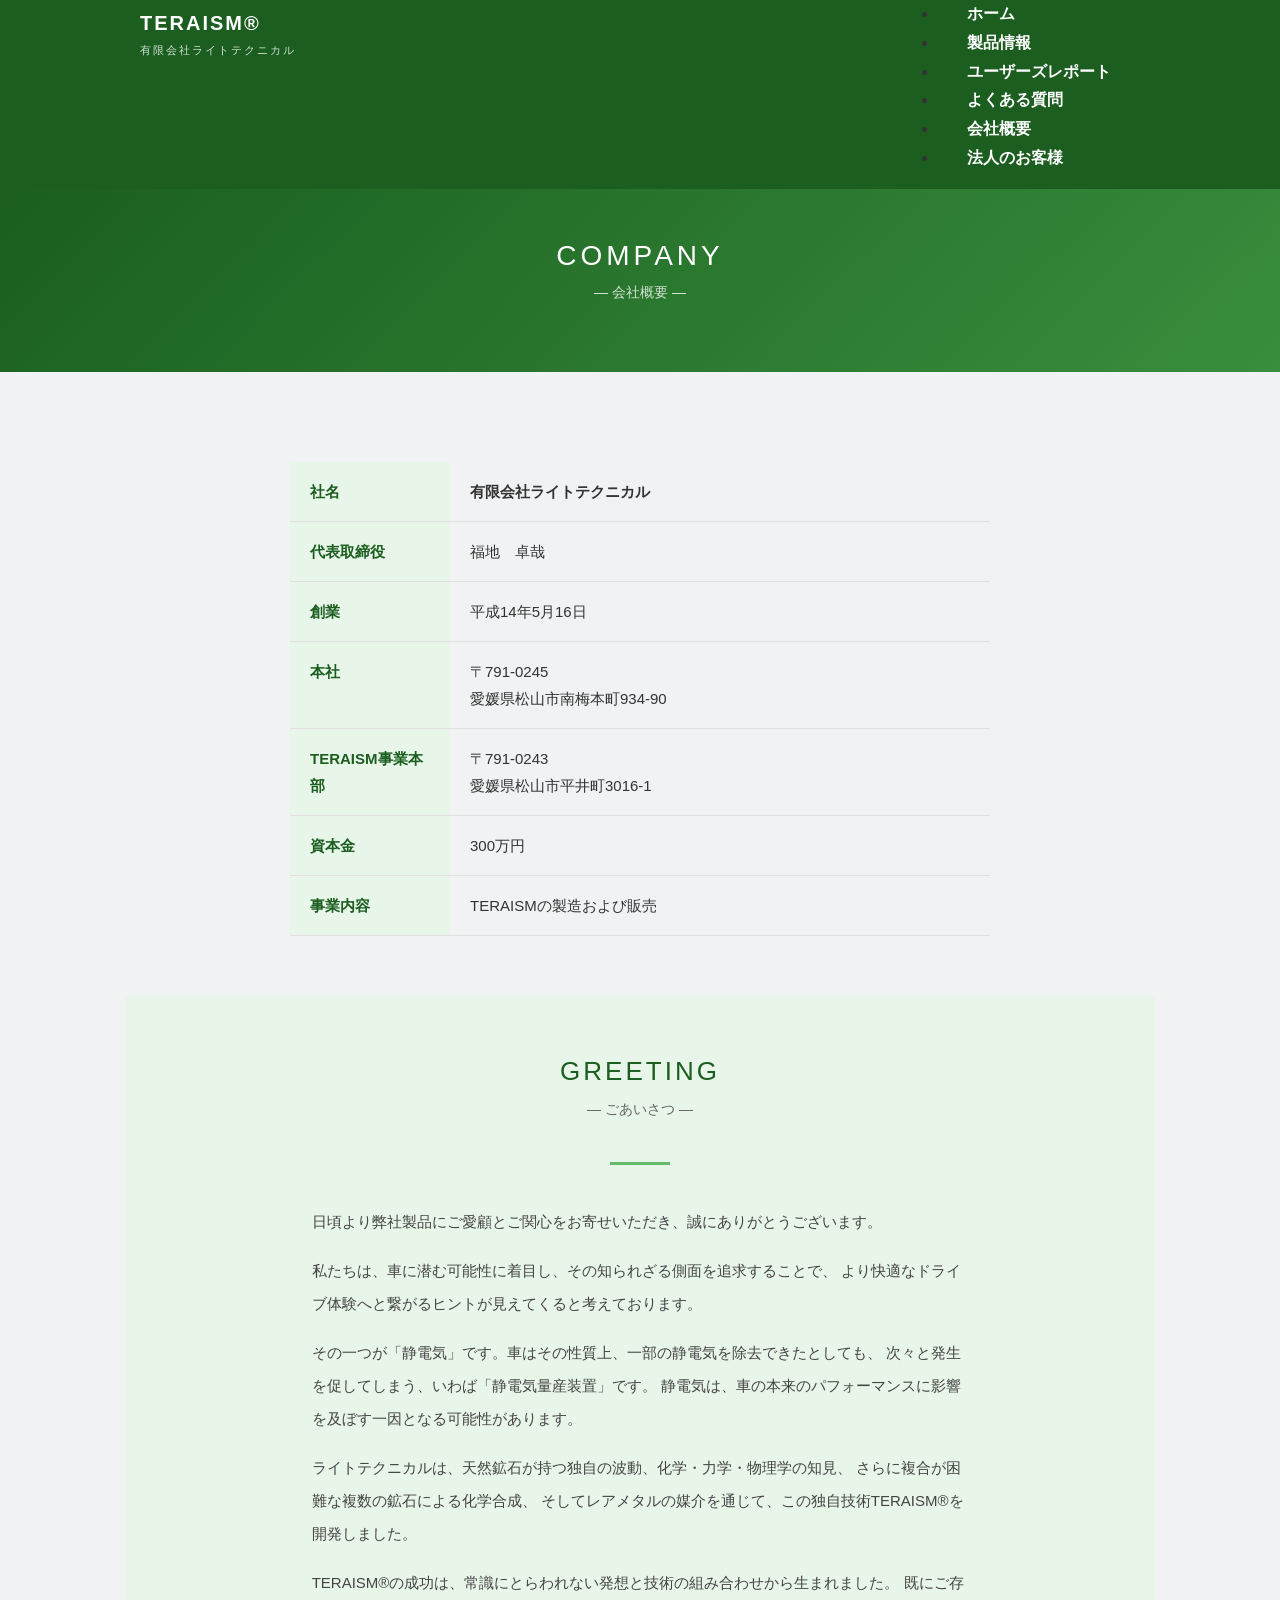
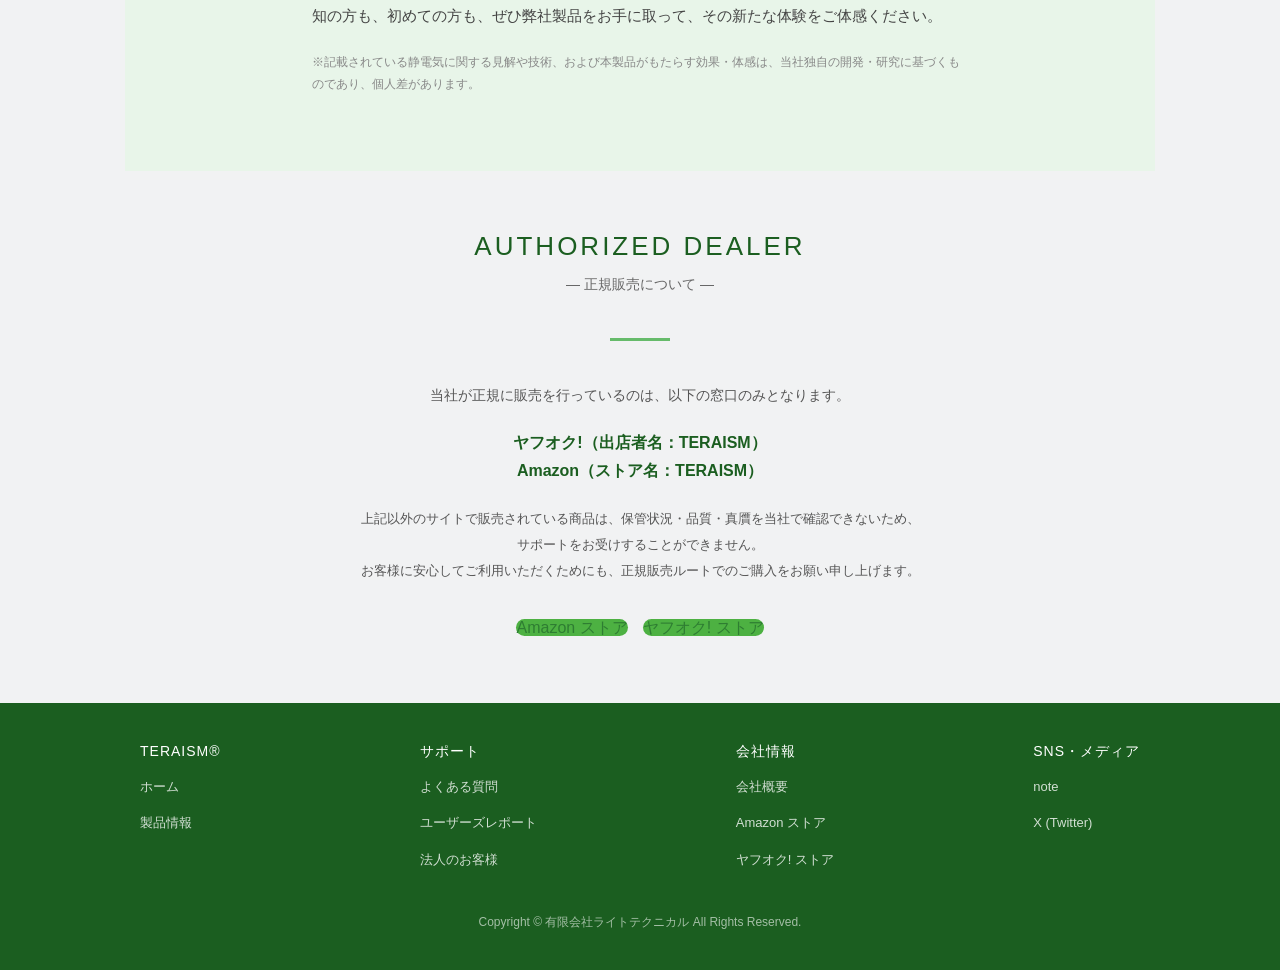
==== company.html @ f5031f0b "Add files via upload" ====
<!DOCTYPE html>
<html dir="ltr" lang="ja">
<head>
    <meta charset="utf-8">
    <meta http-equiv="X-UA-Compatible" content="IE=edge">
    <meta name="viewport" content="width=device-width, initial-scale=1">
    <title>会社概要 ‣ TERAISM® 有限会社ライトテクニカル</title>
    <meta name="description" content="有限会社ライトテクニカルの会社概要。TERAISM®の製造および販売を行っています。">

    <link rel="stylesheet" href="https://stackpath.bootstrapcdn.com/bootstrap/4.5.0/css/bootstrap.min.css">
    <link rel="stylesheet" href="https://cdnjs.cloudflare.com/ajax/libs/font-awesome/6.4.2/css/all.min.css">
    <link rel="stylesheet" href="css/custom.css">
</head>
<body class="page device-pc">

    <!-- ========== ヘッダー ========== -->
    <header class="siteHeader">
        <div class="container siteHeadContainer">
            <div class="navbar-header">
                <h1 class="navbar-brand siteHeader_logo">
                    <a href="index.html">
                        <span style="color:#fff; font-size:20px; font-weight:bold; letter-spacing:2px;">
                            TERAISM®
                            <small style="display:block; font-size:11px; font-weight:normal; opacity:0.8;">有限会社ライトテクニカル</small>
                        </span>
                    </a>
                </h1>
            </div>
            <div id="gMenu_outer" class="gMenu_outer">
                <nav>
                    <ul class="menu gMenu vk-menu-acc">
                        <li class="menu-item"><a href="index.html"><strong class="gMenu_name">ホーム</strong></a></li>
                        <li class="menu-item"><a href="products.html"><strong class="gMenu_name">製品情報</strong></a></li>
                        <li class="menu-item"><a href="user-reports.html"><strong class="gMenu_name">ユーザーズレポート</strong></a></li>
                        <li class="menu-item"><a href="faq.html"><strong class="gMenu_name">よくある質問</strong></a></li>
                        <li class="menu-item current-menu-item"><a href="company.html"><strong class="gMenu_name">会社概要</strong></a></li>
                        <li class="menu-item"><a href="contact.html"><strong class="gMenu_name">法人のお客様</strong></a></li>
                    </ul>
                </nav>
            </div>
        </div>
    </header>

    <div class="new-page-header">
        <h1>COMPANY</h1>
        <p>― 会社概要 ―</p>
    </div>

    <div class="section siteContent">
        <div class="container">
            <div class="row">
                <div class="col mainSection mainSection-col-one">
                    <article>
                        <div class="entry-body">

                            <!-- === 会社概要テーブル === -->
                            <div class="section-block">
                                <table class="company-table">
                                    <tbody>
                                        <tr>
                                            <th>社名</th>
                                            <td><strong>有限会社ライトテクニカル</strong></td>
                                        </tr>
                                        <tr>
                                            <th>代表取締役</th>
                                            <td>福地　卓哉</td>
                                        </tr>
                                        <tr>
                                            <th>創業</th>
                                            <td>平成14年5月16日</td>
                                        </tr>
                                        <tr>
                                            <th>本社</th>
                                            <td>〒791-0245<br>愛媛県松山市南梅本町934-90</td>
                                        </tr>
                                        <tr>
                                            <th>TERAISM事業本部</th>
                                            <td>〒791-0243<br>愛媛県松山市平井町3016-1</td>
                                        </tr>
                                        <tr>
                                            <th>資本金</th>
                                            <td>300万円</td>
                                        </tr>
                                        <tr>
                                            <th>事業内容</th>
                                            <td>TERAISMの製造および販売</td>
                                        </tr>
                                    </tbody>
                                </table>
                            </div>

                            <!-- === ごあいさつ === -->
                            <div class="section-block bg-light-green" style="margin-left:-15px; margin-right:-15px; padding:60px 15px;">
                                <h2 class="section-title">GREETING</h2>
                                <p class="section-subtitle">― ごあいさつ ―</p>
                                <div class="section-divider"></div>

                                <div class="row align-items-center">
                                    <div class="col-md-8 offset-md-2">
                                        <p style="font-size:15px; line-height:2.2; color:#444;">
                                            日頃より弊社製品にご愛顧とご関心をお寄せいただき、誠にありがとうございます。
                                        </p>
                                        <p style="font-size:15px; line-height:2.2; color:#444;">
                                            私たちは、車に潜む可能性に着目し、その知られざる側面を追求することで、
                                            より快適なドライブ体験へと繋がるヒントが見えてくると考えております。
                                        </p>
                                        <p style="font-size:15px; line-height:2.2; color:#444;">
                                            その一つが「静電気」です。車はその性質上、一部の静電気を除去できたとしても、
                                            次々と発生を促してしまう、いわば「静電気量産装置」です。
                                            静電気は、車の本来のパフォーマンスに影響を及ぼす一因となる可能性があります。
                                        </p>
                                        <p style="font-size:15px; line-height:2.2; color:#444;">
                                            ライトテクニカルは、天然鉱石が持つ独自の波動、化学・力学・物理学の知見、
                                            さらに複合が困難な複数の鉱石による化学合成、
                                            そしてレアメタルの媒介を通じて、この独自技術TERAISM®を開発しました。
                                        </p>
                                        <p style="font-size:15px; line-height:2.2; color:#444;">
                                            TERAISM®の成功は、常識にとらわれない発想と技術の組み合わせから生まれました。
                                            既にご存知の方も、初めての方も、ぜひ弊社製品をお手に取って、その新たな体験をご体感ください。
                                        </p>
                                        <p style="font-size:12px; color:#888; margin-top:20px;">
                                            ※記載されている静電気に関する見解や技術、および本製品がもたらす効果・体感は、当社独自の開発・研究に基づくものであり、個人差があります。
                                        </p>
                                    </div>
                                </div>
                            </div>

                            <!-- === 正規販売について === -->
                            <div class="section-block">
                                <h2 class="section-title">AUTHORIZED DEALER</h2>
                                <p class="section-subtitle">― 正規販売について ―</p>
                                <div class="section-divider"></div>

                                <div style="max-width:700px; margin:0 auto;">
                                    <p style="font-size:14px; line-height:2.0; color:#555; text-align:center;">
                                        当社が正規に販売を行っているのは、以下の窓口のみとなります。
                                    </p>
                                    <p style="font-size:16px; font-weight:bold; text-align:center; color:#1b5e20; margin:20px 0;">
                                        ヤフオク!（出店者名：TERAISM）<br>
                                        Amazon（ストア名：TERAISM）
                                    </p>
                                    <p style="font-size:13px; line-height:2.0; color:#555; text-align:center;">
                                        上記以外のサイトで販売されている商品は、保管状況・品質・真贋を当社で確認できないため、<br>
                                        サポートをお受けすることができません。<br>
                                        お客様に安心してご利用いただくためにも、正規販売ルートでのご購入をお願い申し上げます。
                                    </p>

                                    <div class="text-center" style="margin-top:30px;">
                                        <div class="wp-block-buttons is-content-justification-center" style="display:flex; justify-content:center; gap:15px; flex-wrap:wrap;">
                                            <div class="wp-block-button is-style-fill">
                                                <a class="wp-block-button__link has-background wp-element-button" href="https://www.amazon.co.jp/stores/TERAISM%E7%87%83%E8%B2%BB%E5%90%91%E4%B8%8A%E7%B3%BB%E3%82%AB%E3%83%BC%E3%83%91%E3%83%BC%E3%83%84/page/D6041CA1-DF77-4AAE-81E8-C6A9E9E9A1BC" target="_blank" rel="noreferrer noopener" style="background-color:#4db142; border-radius:100px;">Amazon ストア</a>
                                            </div>
                                            <div class="wp-block-button is-style-fill">
                                                <a class="wp-block-button__link has-background wp-element-button" href="https://auctions.yahoo.co.jp/seller/68mBTSA7m4TsArky7vfUf31WWP38V?user_type=c" target="_blank" rel="noreferrer noopener" style="background-color:#4db142; border-radius:100px;">ヤフオク! ストア</a>
                                            </div>
                                        </div>
                                    </div>
                                </div>
                            </div>

                        </div>
                    </article>
                </div>
            </div>
        </div>
    </div>

    <!-- ========== フッター ========== -->
    <footer class="section siteFooter">
        <div class="container">
            <div class="footer-nav-grid">
                <div class="footer-nav-col"><h4>TERAISM®</h4><ul><li><a href="index.html">ホーム</a></li><li><a href="products.html">製品情報</a></li></ul></div>
                <div class="footer-nav-col"><h4>サポート</h4><ul><li><a href="faq.html">よくある質問</a></li><li><a href="user-reports.html">ユーザーズレポート</a></li><li><a href="contact.html">法人のお客様</a></li></ul></div>
                <div class="footer-nav-col"><h4>会社情報</h4><ul><li><a href="company.html">会社概要</a></li><li><a href="https://www.amazon.co.jp/stores/TERAISM" target="_blank" rel="noopener">Amazon ストア</a></li><li><a href="https://auctions.yahoo.co.jp/seller/68mBTSA7m4TsArky7vfUf31WWP38V" target="_blank" rel="noopener">ヤフオク! ストア</a></li></ul></div>
                <div class="footer-nav-col"><h4>SNS・メディア</h4><ul><li><a href="https://note.com/teraism" target="_blank" rel="noopener">note</a></li><li><a href="https://x.com/TERAISM" target="_blank" rel="noopener">X (Twitter)</a></li></ul></div>
            </div>
        </div>
        <div class="container sectionBox copySection text-center">
            <p>Copyright &copy; 有限会社ライトテクニカル All Rights Reserved.</p>
        </div>
    </footer>

    <script src="https://code.jquery.com/jquery-3.7.1.min.js"></script>
    <script src="https://stackpath.bootstrapcdn.com/bootstrap/4.5.0/js/bootstrap.min.js"></script>
</body>
</html>
---- css/custom.css ----
/* =============================================
   TERAISM® Brand Site Custom CSS
   ベース: Lightning Theme (Vektor,Inc.) + Bootstrap 4
   ============================================= */

/* ----- 既存サイトから引き継ぎ (wp-custom-css 準拠) ----- */
.container, .container-lg, .container-md, .container-sm, .container-xl {
    max-width: 1030px;
    margin: 0 auto;
}

.wp-block-column.is-layout-flow.wp-block-column-is-layout-flow {
    max-width: 1000px;
    margin: auto;
}

@media (min-width: 992px) {
    .mainSection-col-two {
        width: 100%;
        float: left;
    }
}

.page-header {
    display: none;
}

.wp-block-button .wp-block-button__link.has-background:hover {
    background-color: #4DB142 !important;
}

.container.siteHeadContainer {
    display: flex;
    justify-content: space-between;
}

.gMenu > li:before {
    border-bottom: 1px solid #ff7a26;
}

.device-pc .gMenu > li > a {
    padding: 5px 1.8em;
}

@media (min-width: 1200px) {
    .gMenu {
        gap: 2%;
    }
}

.vk-mobile-nav-menu-btn {
    right: 5px;
    left: inherit;
}

/* ----- 共通リセット・ベース ----- */
body {
    font-family: "Helvetica Neue", "Arial", "Hiragino Kaku Gothic ProN", "Hiragino Sans", "Meiryo", sans-serif;
    color: #333;
    background-color: #f1f2f3;
    line-height: 1.8;
}

a {
    color: #2e7d32;
    text-decoration: none;
}

a:hover {
    text-decoration: underline;
    opacity: 0.85;
}

img {
    max-width: 100%;
    height: auto;
}

/* ===== NEW SITE CUSTOM ===== */
/* 以下はモックアップ用の追加スタイルです。
   Lightningテーマに移植する際はWordPressカスタマイザーの
   「追加CSS」にコピペしてください。 */

/* --- サイトヘッダー上書き（緑化） --- */
.siteHeader {
    background-color: #1b5e20;
    border-bottom: none;
    box-shadow: 0 2px 8px rgba(0,0,0,0.15);
}

.siteHeader .navbar-brand a,
.siteHeader .siteHeader_logo a span {
    color: #fff;
}

.siteHeader .gMenu > li > a,
.siteHeader .gMenu > li > a .gMenu_name {
    color: #fff;
}

.siteHeader .gMenu > li:before {
    border-bottom-color: #66bb6a;
}

.siteHeader .gMenu > li > a:hover {
    background-color: rgba(255,255,255,0.1);
}

/* --- ヒーローセクション --- */
.hero-section {
    background: linear-gradient(135deg, #1b5e20 0%, #388e3c 50%, #66bb6a 100%);
    color: #fff;
    text-align: center;
    padding: 80px 20px;
}

.hero-section h1 {
    font-size: 42px;
    letter-spacing: 6px;
    margin-bottom: 20px;
}

.hero-section p {
    font-size: 16px;
    opacity: 0.9;
    margin-bottom: 30px;
    line-height: 2.0;
}

/* --- ボタンスタイル（#4db142 ベース） --- */
.wp-block-button__link.btn-green,
.btn-green {
    background-color: #4db142;
    color: #fff;
    border: none;
    border-radius: 100px;
    padding: 12px 36px;
    font-weight: bold;
    font-size: 16px;
    display: inline-block;
    transition: background-color 0.3s, transform 0.2s;
}

.btn-green:hover {
    background-color: #3d8b35;
    color: #fff;
    text-decoration: none;
    transform: translateY(-2px);
}

.btn-green-outline {
    background-color: transparent;
    color: #4db142;
    border: 2px solid #4db142;
    border-radius: 100px;
    padding: 10px 32px;
    font-weight: bold;
    font-size: 14px;
    display: inline-block;
    transition: all 0.3s;
}

.btn-green-outline:hover {
    background-color: #4db142;
    color: #fff;
    text-decoration: none;
}

/* --- セクション共通 --- */
.section-block {
    padding: 60px 0;
}

.section-block.bg-light-green {
    background-color: #e8f5e9;
}

.section-block .section-title {
    text-align: center;
    font-size: 26px;
    color: #1b5e20;
    letter-spacing: 3px;
    margin-bottom: 10px;
}

.section-block .section-subtitle {
    text-align: center;
    font-size: 14px;
    color: #666;
    margin-bottom: 40px;
}

.section-divider {
    width: 60px;
    height: 3px;
    background-color: #66bb6a;
    margin: 0 auto 40px;
}

/* --- 製品カード --- */
.product-card {
    background: #fff;
    border: 1px solid #e0e0e0;
    border-radius: 8px;
    overflow: hidden;
    margin-bottom: 30px;
    transition: box-shadow 0.3s, transform 0.3s;
}

.product-card:hover {
    box-shadow: 0 6px 20px rgba(0,0,0,0.1);
    transform: translateY(-3px);
}

.product-card-img {
    width: 100%;
    height: 200px;
    background-color: #e8f5e9;
    display: flex;
    align-items: center;
    justify-content: center;
    font-size: 13px;
    color: #999;
}

.product-card-body {
    padding: 20px;
}

.product-card-body h3 {
    font-size: 16px;
    color: #1b5e20;
    margin-bottom: 8px;
}

.product-card-body .price {
    font-size: 20px;
    font-weight: bold;
    color: #2e7d32;
    margin-bottom: 10px;
}

.product-card-body .desc {
    font-size: 13px;
    color: #666;
}

.product-badge {
    display: inline-block;
    background-color: #ff6f00;
    color: #fff;
    font-size: 11px;
    padding: 3px 10px;
    border-radius: 3px;
    margin-bottom: 8px;
    font-weight: bold;
}

/* --- 動画埋め込み (wp-block-embed 互換) --- */
.video-wrapper {
    position: relative;
    padding-bottom: 56.25%;
    height: 0;
    overflow: hidden;
    margin-bottom: 10px;
}

.video-wrapper iframe {
    position: absolute;
    top: 0;
    left: 0;
    width: 100%;
    height: 100%;
    border: 0;
}

/* --- ユーザーレポート --- */
.report-stats {
    display: flex;
    justify-content: center;
    gap: 40px;
    margin-bottom: 30px;
    flex-wrap: wrap;
}

.stat-item {
    text-align: center;
}

.stat-number {
    font-size: 36px;
    font-weight: bold;
    color: #1b5e20;
    display: block;
}

.stat-label {
    font-size: 13px;
    color: #666;
}

.filter-tabs {
    display: flex;
    justify-content: center;
    gap: 8px;
    margin-bottom: 25px;
    flex-wrap: wrap;
}

.filter-tab {
    padding: 6px 18px;
    border: 1px solid #66bb6a;
    border-radius: 50px;
    font-size: 13px;
    color: #2e7d32;
    cursor: pointer;
    transition: all 0.3s;
    background: #fff;
}

.filter-tab:hover,
.filter-tab.active {
    background-color: #1b5e20;
    color: #fff;
    border-color: #1b5e20;
}

.report-card {
    background: #fff;
    border: 1px solid #e0e0e0;
    border-radius: 8px;
    padding: 25px;
    margin-bottom: 20px;
}

.report-card-header {
    display: flex;
    justify-content: space-between;
    align-items: center;
    margin-bottom: 12px;
    padding-bottom: 10px;
    border-bottom: 1px solid #eee;
}

.report-user {
    font-weight: bold;
    color: #1b5e20;
}

.report-date {
    font-size: 12px;
    color: #999;
}

.report-specs {
    display: grid;
    grid-template-columns: repeat(auto-fit, minmax(200px, 1fr));
    gap: 6px;
    margin-bottom: 12px;
    font-size: 13px;
    color: #555;
}

.report-comment {
    font-size: 14px;
    line-height: 1.9;
    color: #555;
    padding: 15px;
    background-color: #f9fbe7;
    border-radius: 6px;
    border-left: 3px solid #66bb6a;
}

.report-cta {
    text-align: center;
    background: linear-gradient(135deg, #e8f5e9, #c8e6c9);
    padding: 50px 20px;
    border-radius: 12px;
}

.report-cta h3 {
    font-size: 22px;
    color: #1b5e20;
    margin-bottom: 15px;
}

/* --- FAQ --- */
.faq-item {
    border-bottom: 1px solid #e0e0e0;
    padding: 25px 0;
}

.faq-question {
    font-size: 16px;
    font-weight: bold;
    color: #1b5e20;
    margin-bottom: 12px;
    padding-left: 30px;
    position: relative;
}

.faq-question::before {
    content: "Q";
    position: absolute;
    left: 0;
    top: 0;
    font-size: 13px;
    font-weight: bold;
    color: #fff;
    background-color: #1b5e20;
    width: 22px;
    height: 22px;
    border-radius: 50%;
    display: flex;
    align-items: center;
    justify-content: center;
}

.faq-answer {
    font-size: 14px;
    color: #555;
    line-height: 2.0;
    padding-left: 30px;
}

/* --- 法人向け --- */
.btob-card {
    text-align: center;
    padding: 35px 20px;
    background: #fff;
    border: 1px solid #e0e0e0;
    border-radius: 8px;
    margin-bottom: 30px;
    transition: box-shadow 0.3s;
}

.btob-card:hover {
    box-shadow: 0 4px 16px rgba(0,0,0,0.08);
}

.btob-icon {
    font-size: 36px;
    margin-bottom: 12px;
}

.btob-card h3 {
    font-size: 18px;
    color: #1b5e20;
    margin-bottom: 10px;
}

/* --- 会社概要テーブル --- */
.company-table {
    width: 100%;
    max-width: 700px;
    margin: 30px auto 0;
    border-collapse: collapse;
}

.company-table th,
.company-table td {
    padding: 16px 20px;
    border-bottom: 1px solid #e0e0e0;
    font-size: 15px;
    text-align: left;
    vertical-align: top;
}

.company-table th {
    width: 160px;
    color: #1b5e20;
    font-weight: bold;
    background-color: #e8f5e9;
}

/* --- 注意事項ボックス --- */
.notice-box {
    background-color: #fff3e0;
    border: 1px solid #ffe0b2;
    border-radius: 8px;
    padding: 20px 25px;
    font-size: 13px;
    line-height: 2.0;
    color: #555;
}

.notice-box strong {
    color: #e65100;
}

/* --- フッター上書き（緑化） --- */
.siteFooter {
    background-color: #1b5e20;
    border-top: none;
    color: #fff;
    padding: 40px 0 20px;
}

.siteFooter a {
    color: rgba(255,255,255,0.8);
}

.siteFooter a:hover {
    color: #fff;
    opacity: 1;
}

.footer-nav-grid {
    display: flex;
    justify-content: space-between;
    gap: 30px;
    flex-wrap: wrap;
    margin-bottom: 30px;
}

.footer-nav-col h4 {
    font-size: 14px;
    margin-bottom: 12px;
    letter-spacing: 1px;
}

.footer-nav-col ul {
    list-style: none;
    padding: 0;
    margin: 0;
}

.footer-nav-col li {
    margin-bottom: 8px;
}

.footer-nav-col li a {
    font-size: 13px;
}

.copySection p {
    color: rgba(255,255,255,0.6);
    font-size: 12px;
}

/* --- 下層ページヘッダー --- */
.new-page-header {
    background: linear-gradient(135deg, #1b5e20, #388e3c);
    color: #fff;
    text-align: center;
    padding: 50px 20px;
}

.new-page-header h1 {
    font-size: 28px;
    letter-spacing: 4px;
    margin-bottom: 8px;
}

.new-page-header p {
    font-size: 14px;
    opacity: 0.8;
}

/* --- レスポンシブ補正 --- */
@media (max-width: 768px) {
    .hero-section {
        padding: 50px 15px;
    }
    .hero-section h1 {
        font-size: 26px;
    }
    .section-block {
        padding: 40px 0;
    }
    .section-block .section-title {
        font-size: 20px;
    }
    .report-stats {
        gap: 20px;
    }
    .stat-number {
        font-size: 28px;
    }
    .footer-nav-grid {
        flex-direction: column;
    }
    .company-table th,
    .company-table td {
        display: block;
        width: 100%;
    }
}
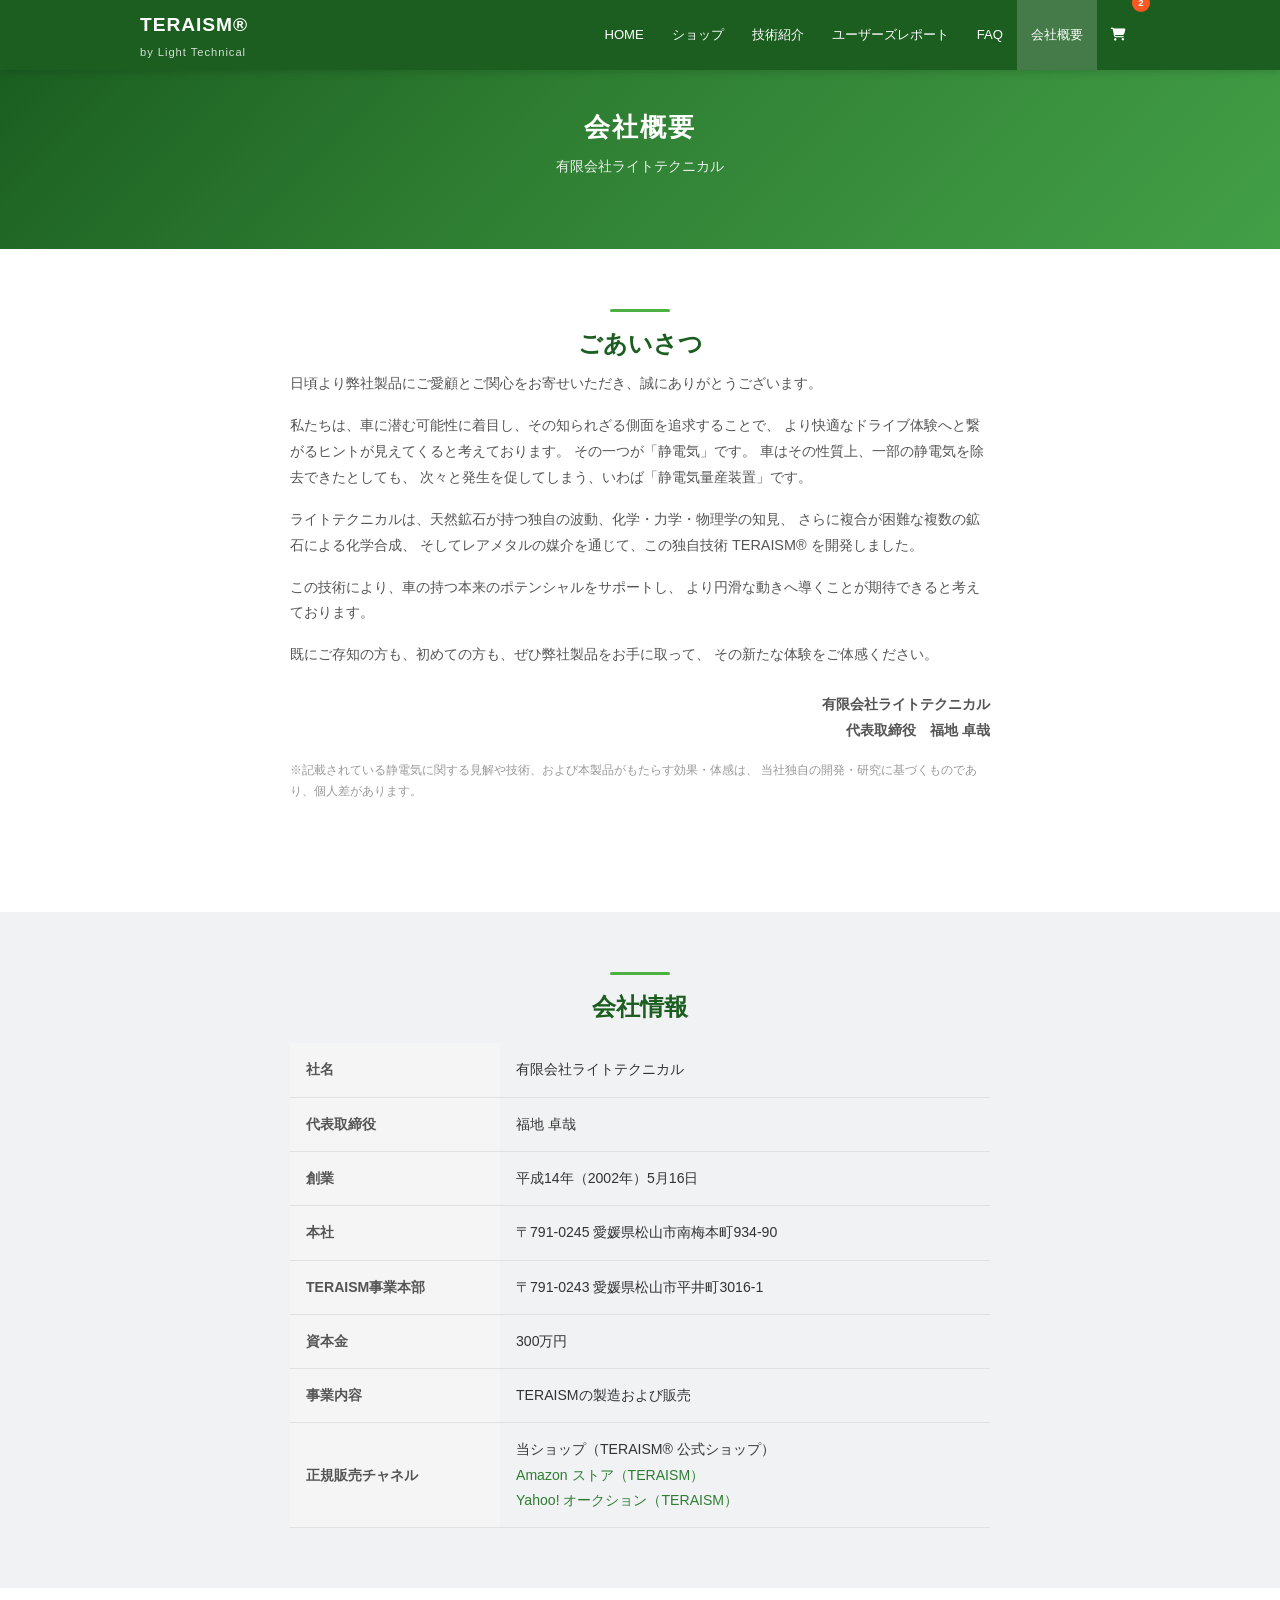
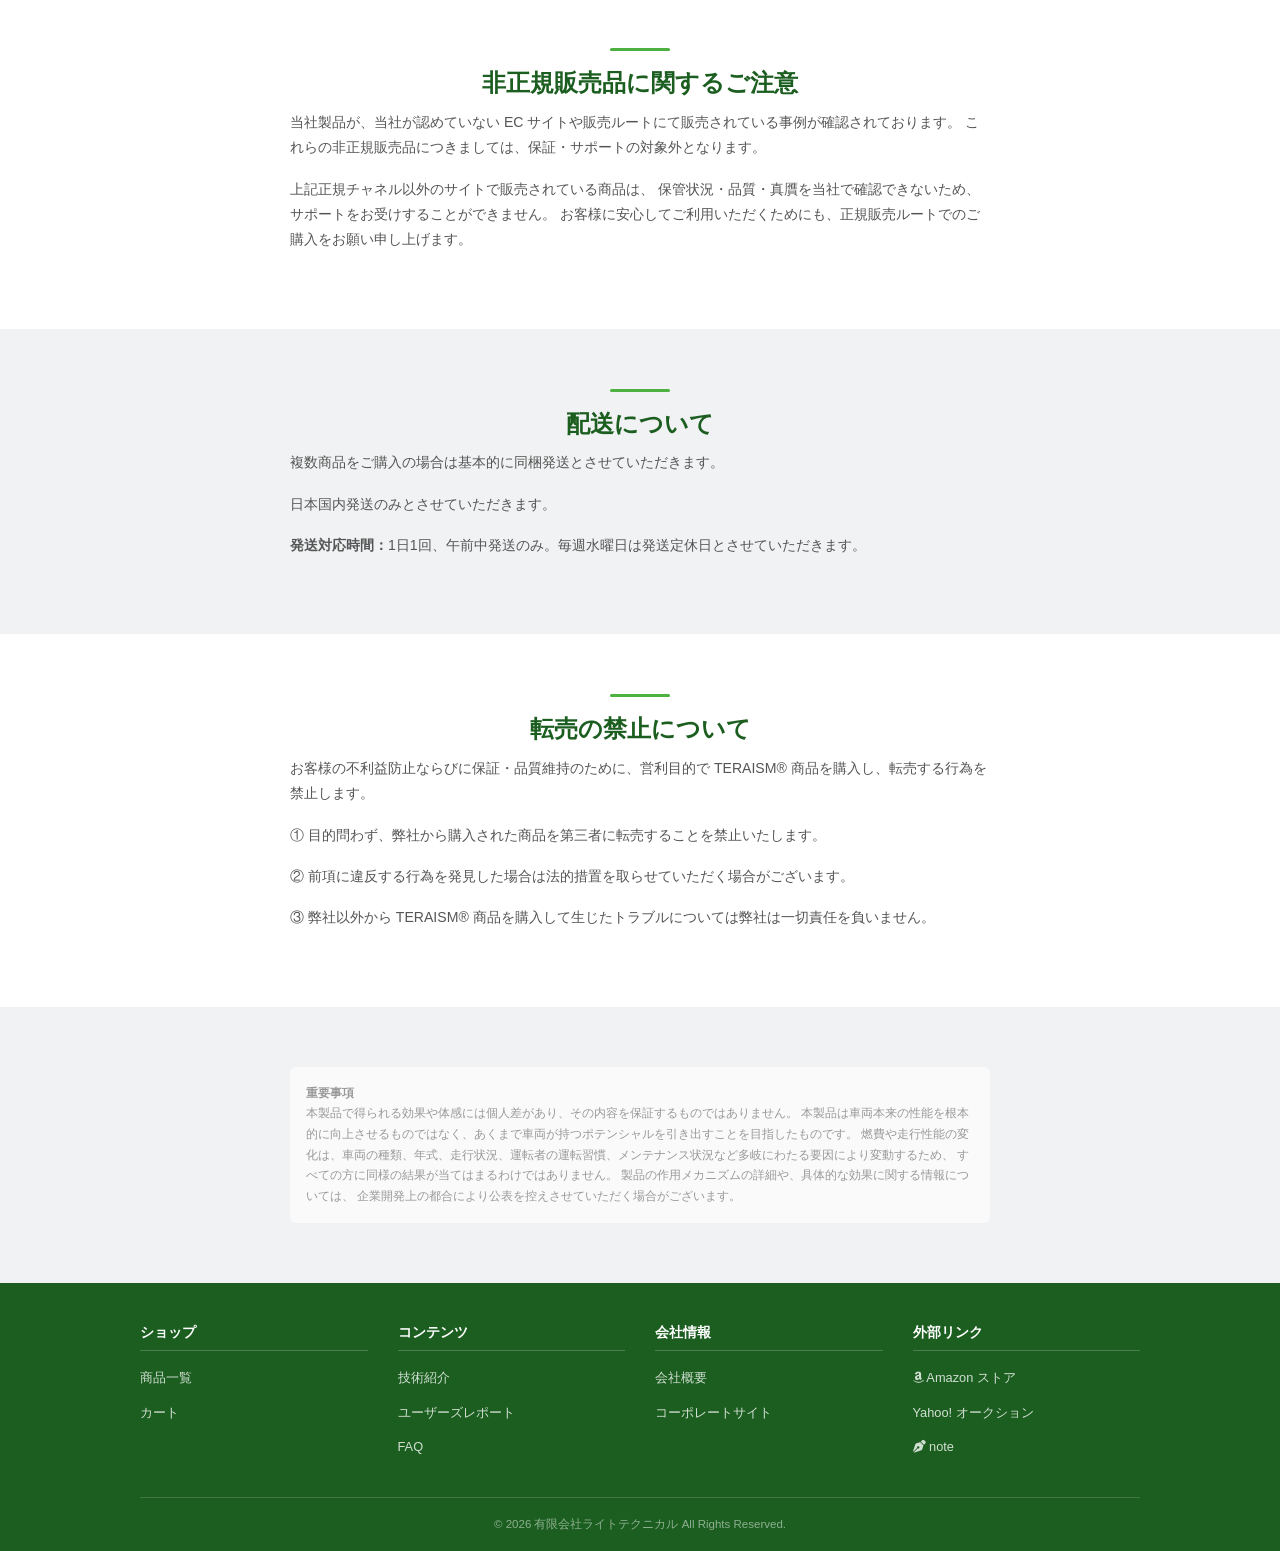
==== commit 210a6d37: "Add files via upload" ====
--- a/company.html
+++ b/company.html
@@ -1,186 +1,202 @@
 <!DOCTYPE html>
-<html dir="ltr" lang="ja">
+<html lang="ja">
 <head>
-    <meta charset="utf-8">
-    <meta http-equiv="X-UA-Compatible" content="IE=edge">
-    <meta name="viewport" content="width=device-width, initial-scale=1">
-    <title>会社概要 ‣ TERAISM® 有限会社ライトテクニカル</title>
-    <meta name="description" content="有限会社ライトテクニカルの会社概要。TERAISM®の製造および販売を行っています。">
-
-    <link rel="stylesheet" href="https://stackpath.bootstrapcdn.com/bootstrap/4.5.0/css/bootstrap.min.css">
-    <link rel="stylesheet" href="https://cdnjs.cloudflare.com/ajax/libs/font-awesome/6.4.2/css/all.min.css">
-    <link rel="stylesheet" href="css/custom.css">
+<meta charset="UTF-8">
+<meta name="viewport" content="width=device-width,initial-scale=1">
+<title>会社概要｜TERAISM® 有限会社ライトテクニカル</title>
+<link rel="stylesheet" href="https://stackpath.bootstrapcdn.com/bootstrap/4.5.0/css/bootstrap.min.css">
+<link rel="stylesheet" href="https://cdnjs.cloudflare.com/ajax/libs/font-awesome/6.4.2/css/all.min.css">
+<link rel="stylesheet" href="css/style.css">
 </head>
-<body class="page device-pc">
-
-    <!-- ========== ヘッダー ========== -->
-    <header class="siteHeader">
-        <div class="container siteHeadContainer">
-            <div class="navbar-header">
-                <h1 class="navbar-brand siteHeader_logo">
-                    <a href="index.html">
-                        <span style="color:#fff; font-size:20px; font-weight:bold; letter-spacing:2px;">
-                            TERAISM®
-                            <small style="display:block; font-size:11px; font-weight:normal; opacity:0.8;">有限会社ライトテクニカル</small>
-                        </span>
-                    </a>
-                </h1>
-            </div>
-            <div id="gMenu_outer" class="gMenu_outer">
-                <nav>
-                    <ul class="menu gMenu vk-menu-acc">
-                        <li class="menu-item"><a href="index.html"><strong class="gMenu_name">ホーム</strong></a></li>
-                        <li class="menu-item"><a href="products.html"><strong class="gMenu_name">製品情報</strong></a></li>
-                        <li class="menu-item"><a href="user-reports.html"><strong class="gMenu_name">ユーザーズレポート</strong></a></li>
-                        <li class="menu-item"><a href="faq.html"><strong class="gMenu_name">よくある質問</strong></a></li>
-                        <li class="menu-item current-menu-item"><a href="company.html"><strong class="gMenu_name">会社概要</strong></a></li>
-                        <li class="menu-item"><a href="contact.html"><strong class="gMenu_name">法人のお客様</strong></a></li>
-                    </ul>
-                </nav>
-            </div>
-        </div>
-    </header>
-
-    <div class="new-page-header">
-        <h1>COMPANY</h1>
-        <p>― 会社概要 ―</p>
-    </div>
-
-    <div class="section siteContent">
-        <div class="container">
-            <div class="row">
-                <div class="col mainSection mainSection-col-one">
-                    <article>
-                        <div class="entry-body">
-
-                            <!-- === 会社概要テーブル === -->
-                            <div class="section-block">
-                                <table class="company-table">
-                                    <tbody>
-                                        <tr>
-                                            <th>社名</th>
-                                            <td><strong>有限会社ライトテクニカル</strong></td>
-                                        </tr>
-                                        <tr>
-                                            <th>代表取締役</th>
-                                            <td>福地　卓哉</td>
-                                        </tr>
-                                        <tr>
-                                            <th>創業</th>
-                                            <td>平成14年5月16日</td>
-                                        </tr>
-                                        <tr>
-                                            <th>本社</th>
-                                            <td>〒791-0245<br>愛媛県松山市南梅本町934-90</td>
-                                        </tr>
-                                        <tr>
-                                            <th>TERAISM事業本部</th>
-                                            <td>〒791-0243<br>愛媛県松山市平井町3016-1</td>
-                                        </tr>
-                                        <tr>
-                                            <th>資本金</th>
-                                            <td>300万円</td>
-                                        </tr>
-                                        <tr>
-                                            <th>事業内容</th>
-                                            <td>TERAISMの製造および販売</td>
-                                        </tr>
-                                    </tbody>
-                                </table>
-                            </div>
-
-                            <!-- === ごあいさつ === -->
-                            <div class="section-block bg-light-green" style="margin-left:-15px; margin-right:-15px; padding:60px 15px;">
-                                <h2 class="section-title">GREETING</h2>
-                                <p class="section-subtitle">― ごあいさつ ―</p>
-                                <div class="section-divider"></div>
-
-                                <div class="row align-items-center">
-                                    <div class="col-md-8 offset-md-2">
-                                        <p style="font-size:15px; line-height:2.2; color:#444;">
-                                            日頃より弊社製品にご愛顧とご関心をお寄せいただき、誠にありがとうございます。
-                                        </p>
-                                        <p style="font-size:15px; line-height:2.2; color:#444;">
-                                            私たちは、車に潜む可能性に着目し、その知られざる側面を追求することで、
-                                            より快適なドライブ体験へと繋がるヒントが見えてくると考えております。
-                                        </p>
-                                        <p style="font-size:15px; line-height:2.2; color:#444;">
-                                            その一つが「静電気」です。車はその性質上、一部の静電気を除去できたとしても、
-                                            次々と発生を促してしまう、いわば「静電気量産装置」です。
-                                            静電気は、車の本来のパフォーマンスに影響を及ぼす一因となる可能性があります。
-                                        </p>
-                                        <p style="font-size:15px; line-height:2.2; color:#444;">
-                                            ライトテクニカルは、天然鉱石が持つ独自の波動、化学・力学・物理学の知見、
-                                            さらに複合が困難な複数の鉱石による化学合成、
-                                            そしてレアメタルの媒介を通じて、この独自技術TERAISM®を開発しました。
-                                        </p>
-                                        <p style="font-size:15px; line-height:2.2; color:#444;">
-                                            TERAISM®の成功は、常識にとらわれない発想と技術の組み合わせから生まれました。
-                                            既にご存知の方も、初めての方も、ぜひ弊社製品をお手に取って、その新たな体験をご体感ください。
-                                        </p>
-                                        <p style="font-size:12px; color:#888; margin-top:20px;">
-                                            ※記載されている静電気に関する見解や技術、および本製品がもたらす効果・体感は、当社独自の開発・研究に基づくものであり、個人差があります。
-                                        </p>
-                                    </div>
-                                </div>
-                            </div>
-
-                            <!-- === 正規販売について === -->
-                            <div class="section-block">
-                                <h2 class="section-title">AUTHORIZED DEALER</h2>
-                                <p class="section-subtitle">― 正規販売について ―</p>
-                                <div class="section-divider"></div>
-
-                                <div style="max-width:700px; margin:0 auto;">
-                                    <p style="font-size:14px; line-height:2.0; color:#555; text-align:center;">
-                                        当社が正規に販売を行っているのは、以下の窓口のみとなります。
-                                    </p>
-                                    <p style="font-size:16px; font-weight:bold; text-align:center; color:#1b5e20; margin:20px 0;">
-                                        ヤフオク!（出店者名：TERAISM）<br>
-                                        Amazon（ストア名：TERAISM）
-                                    </p>
-                                    <p style="font-size:13px; line-height:2.0; color:#555; text-align:center;">
-                                        上記以外のサイトで販売されている商品は、保管状況・品質・真贋を当社で確認できないため、<br>
-                                        サポートをお受けすることができません。<br>
-                                        お客様に安心してご利用いただくためにも、正規販売ルートでのご購入をお願い申し上げます。
-                                    </p>
-
-                                    <div class="text-center" style="margin-top:30px;">
-                                        <div class="wp-block-buttons is-content-justification-center" style="display:flex; justify-content:center; gap:15px; flex-wrap:wrap;">
-                                            <div class="wp-block-button is-style-fill">
-                                                <a class="wp-block-button__link has-background wp-element-button" href="https://www.amazon.co.jp/stores/TERAISM%E7%87%83%E8%B2%BB%E5%90%91%E4%B8%8A%E7%B3%BB%E3%82%AB%E3%83%BC%E3%83%91%E3%83%BC%E3%83%84/page/D6041CA1-DF77-4AAE-81E8-C6A9E9E9A1BC" target="_blank" rel="noreferrer noopener" style="background-color:#4db142; border-radius:100px;">Amazon ストア</a>
-                                            </div>
-                                            <div class="wp-block-button is-style-fill">
-                                                <a class="wp-block-button__link has-background wp-element-button" href="https://auctions.yahoo.co.jp/seller/68mBTSA7m4TsArky7vfUf31WWP38V?user_type=c" target="_blank" rel="noreferrer noopener" style="background-color:#4db142; border-radius:100px;">ヤフオク! ストア</a>
-                                            </div>
-                                        </div>
-                                    </div>
-                                </div>
-                            </div>
-
-                        </div>
-                    </article>
-                </div>
-            </div>
-        </div>
-    </div>
-
-    <!-- ========== フッター ========== -->
-    <footer class="section siteFooter">
-        <div class="container">
-            <div class="footer-nav-grid">
-                <div class="footer-nav-col"><h4>TERAISM®</h4><ul><li><a href="index.html">ホーム</a></li><li><a href="products.html">製品情報</a></li></ul></div>
-                <div class="footer-nav-col"><h4>サポート</h4><ul><li><a href="faq.html">よくある質問</a></li><li><a href="user-reports.html">ユーザーズレポート</a></li><li><a href="contact.html">法人のお客様</a></li></ul></div>
-                <div class="footer-nav-col"><h4>会社情報</h4><ul><li><a href="company.html">会社概要</a></li><li><a href="https://www.amazon.co.jp/stores/TERAISM" target="_blank" rel="noopener">Amazon ストア</a></li><li><a href="https://auctions.yahoo.co.jp/seller/68mBTSA7m4TsArky7vfUf31WWP38V" target="_blank" rel="noopener">ヤフオク! ストア</a></li></ul></div>
-                <div class="footer-nav-col"><h4>SNS・メディア</h4><ul><li><a href="https://note.com/teraism" target="_blank" rel="noopener">note</a></li><li><a href="https://x.com/TERAISM" target="_blank" rel="noopener">X (Twitter)</a></li></ul></div>
-            </div>
-        </div>
-        <div class="container sectionBox copySection text-center">
-            <p>Copyright &copy; 有限会社ライトテクニカル All Rights Reserved.</p>
-        </div>
-    </footer>
-
-    <script src="https://code.jquery.com/jquery-3.7.1.min.js"></script>
-    <script src="https://stackpath.bootstrapcdn.com/bootstrap/4.5.0/js/bootstrap.min.js"></script>
+<body>
+
+<header class="siteHeader">
+  <div class="container">
+    <a href="index.html" class="siteLogo">TERAISM®<span>by Light Technical</span></a>
+    <button class="menuToggle" onclick="document.querySelector('.gMenu').classList.toggle('is-open')"><i class="fas fa-bars"></i></button>
+    <ul class="gMenu">
+      <li><a href="index.html">HOME</a></li>
+      <li><a href="shop.html">ショップ</a></li>
+      <li><a href="technology.html">技術紹介</a></li>
+      <li><a href="reports.html">ユーザーズレポート</a></li>
+      <li><a href="faq.html">FAQ</a></li>
+      <li><a href="company.html" class="is-active">会社概要</a></li>
+      <li><a href="cart.html" class="cartIcon"><i class="fas fa-shopping-cart"></i><span class="badge">2</span></a></li>
+    </ul>
+  </div>
+</header>
+
+<section class="hero" style="padding:40px 15px;">
+  <div class="container">
+    <h1 style="font-size:1.6rem;">会社概要</h1>
+    <p style="font-size:.9rem;">有限会社ライトテクニカル</p>
+  </div>
+</section>
+
+<!-- ごあいさつ -->
+<section class="section section-alt">
+  <div class="container">
+    <div class="section-divider"></div>
+    <h2 class="section-title">ごあいさつ</h2>
+    <div style="max-width:700px;margin:0 auto 50px;font-size:.9rem;color:#555;">
+      <p>日頃より弊社製品にご愛顧とご関心をお寄せいただき、誠にありがとうございます。</p>
+      <p>
+        私たちは、車に潜む可能性に着目し、その知られざる側面を追求することで、
+        より快適なドライブ体験へと繋がるヒントが見えてくると考えております。
+        その一つが「静電気」です。
+        車はその性質上、一部の静電気を除去できたとしても、
+        次々と発生を促してしまう、いわば「静電気量産装置」です。
+      </p>
+      <p>
+        ライトテクニカルは、天然鉱石が持つ独自の波動、化学・力学・物理学の知見、
+        さらに複合が困難な複数の鉱石による化学合成、
+        そしてレアメタルの媒介を通じて、この独自技術 TERAISM® を開発しました。
+      </p>
+      <p>
+        この技術により、車の持つ本来のポテンシャルをサポートし、
+        より円滑な動きへ導くことが期待できると考えております。
+      </p>
+      <p>
+        既にご存知の方も、初めての方も、ぜひ弊社製品をお手に取って、
+        その新たな体験をご体感ください。
+      </p>
+      <p style="text-align:right;margin-top:24px;">
+        <strong>有限会社ライトテクニカル<br>代表取締役　福地 卓哉</strong>
+      </p>
+      <p style="font-size:.72rem;color:#999;margin-top:12px;">
+        ※記載されている静電気に関する見解や技術、および本製品がもたらす効果・体感は、
+        当社独自の開発・研究に基づくものであり、個人差があります。
+      </p>
+    </div>
+  </div>
+</section>
+
+<!-- 会社情報テーブル -->
+<section class="section">
+  <div class="container">
+    <div class="section-divider"></div>
+    <h2 class="section-title">会社情報</h2>
+    <table class="company-table" style="max-width:700px;margin:20px auto 0;">
+      <tr><th>社名</th><td>有限会社ライトテクニカル</td></tr>
+      <tr><th>代表取締役</th><td>福地 卓哉</td></tr>
+      <tr><th>創業</th><td>平成14年（2002年）5月16日</td></tr>
+      <tr><th>本社</th><td>〒791-0245 愛媛県松山市南梅本町934-90</td></tr>
+      <tr><th>TERAISM事業本部</th><td>〒791-0243 愛媛県松山市平井町3016-1</td></tr>
+      <tr><th>資本金</th><td>300万円</td></tr>
+      <tr><th>事業内容</th><td>TERAISMの製造および販売</td></tr>
+      <tr>
+        <th>正規販売チャネル</th>
+        <td>
+          当ショップ（TERAISM® 公式ショップ）<br>
+          <a href="https://www.amazon.co.jp/stores/TERAISM%E7%87%83%E8%B2%BB%E5%90%91%E4%B8%8A%E7%B3%BB%E3%82%AB%E3%83%BC%E3%83%91%E3%83%BC%E3%83%84/page/D6041CA1-DF77-4AAE-81E8-C6A9E9E9A1BC" target="_blank">Amazon ストア（TERAISM）</a><br>
+          <a href="https://auctions.yahoo.co.jp/seller/68mBTSA7m4TsArky7vfUf31WWP38V" target="_blank">Yahoo! オークション（TERAISM）</a>
+        </td>
+      </tr>
+    </table>
+  </div>
+</section>
+
+<!-- 非正規品に関するご注意 -->
+<section class="section section-alt">
+  <div class="container">
+    <div class="section-divider"></div>
+    <h2 class="section-title">非正規販売品に関するご注意</h2>
+    <div style="max-width:700px;margin:0 auto;font-size:.88rem;color:#555;">
+      <p>
+        当社製品が、当社が認めていない EC サイトや販売ルートにて販売されている事例が確認されております。
+        これらの非正規販売品につきましては、保証・サポートの対象外となります。
+      </p>
+      <p>
+        上記正規チャネル以外のサイトで販売されている商品は、
+        保管状況・品質・真贋を当社で確認できないため、サポートをお受けすることができません。
+        お客様に安心してご利用いただくためにも、正規販売ルートでのご購入をお願い申し上げます。
+      </p>
+    </div>
+  </div>
+</section>
+
+<!-- 配送ポリシー -->
+<section class="section">
+  <div class="container">
+    <div class="section-divider"></div>
+    <h2 class="section-title">配送について</h2>
+    <div style="max-width:700px;margin:0 auto;font-size:.88rem;color:#555;">
+      <p>複数商品をご購入の場合は基本的に同梱発送とさせていただきます。</p>
+      <p>日本国内発送のみとさせていただきます。</p>
+      <p><strong>発送対応時間：</strong>1日1回、午前中発送のみ。毎週水曜日は発送定休日とさせていただきます。</p>
+    </div>
+  </div>
+</section>
+
+<!-- 転売禁止 -->
+<section class="section section-alt">
+  <div class="container">
+    <div class="section-divider"></div>
+    <h2 class="section-title">転売の禁止について</h2>
+    <div style="max-width:700px;margin:0 auto;font-size:.88rem;color:#555;">
+      <p>お客様の不利益防止ならびに保証・品質維持のために、営利目的で TERAISM® 商品を購入し、転売する行為を禁止します。</p>
+      <p>① 目的問わず、弊社から購入された商品を第三者に転売することを禁止いたします。</p>
+      <p>② 前項に違反する行為を発見した場合は法的措置を取らせていただく場合がございます。</p>
+      <p>③ 弊社以外から TERAISM® 商品を購入して生じたトラブルについては弊社は一切責任を負いません。</p>
+    </div>
+  </div>
+</section>
+
+<!-- 重要事項 -->
+<section class="section">
+  <div class="container">
+    <p class="disclaimer" style="max-width:700px;margin:0 auto;">
+      <strong>重要事項</strong><br>
+      本製品で得られる効果や体感には個人差があり、その内容を保証するものではありません。
+      本製品は車両本来の性能を根本的に向上させるものではなく、あくまで車両が持つポテンシャルを引き出すことを目指したものです。
+      燃費や走行性能の変化は、車両の種類、年式、走行状況、運転者の運転習慣、メンテナンス状況など多岐にわたる要因により変動するため、
+      すべての方に同様の結果が当てはまるわけではありません。
+      製品の作用メカニズムの詳細や、具体的な効果に関する情報については、
+      企業開発上の都合により公表を控えさせていただく場合がございます。
+    </p>
+  </div>
+</section>
+
+<!-- フッター（フル版） -->
+<footer class="siteFooter">
+  <div class="container">
+    <div class="footer-grid">
+      <div>
+        <h4>ショップ</h4>
+        <ul>
+          <li><a href="shop.html">商品一覧</a></li>
+          <li><a href="cart.html">カート</a></li>
+        </ul>
+      </div>
+      <div>
+        <h4>コンテンツ</h4>
+        <ul>
+          <li><a href="technology.html">技術紹介</a></li>
+          <li><a href="reports.html">ユーザーズレポート</a></li>
+          <li><a href="faq.html">FAQ</a></li>
+        </ul>
+      </div>
+      <div>
+        <h4>会社情報</h4>
+        <ul>
+          <li><a href="company.html">会社概要</a></li>
+          <li><a href="https://www.light-technical.com/" target="_blank">コーポレートサイト</a></li>
+        </ul>
+      </div>
+      <div>
+        <h4>外部リンク</h4>
+        <ul>
+          <li><a href="https://www.amazon.co.jp/stores/TERAISM%E7%87%83%E8%B2%BB%E5%90%91%E4%B8%8A%E7%B3%BB%E3%82%AB%E3%83%BC%E3%83%91%E3%83%BC%E3%83%84/page/D6041CA1-DF77-4AAE-81E8-C6A9E9E9A1BC" target="_blank"><i class="fab fa-amazon"></i> Amazon ストア</a></li>
+          <li><a href="https://auctions.yahoo.co.jp/seller/68mBTSA7m4TsArky7vfUf31WWP38V" target="_blank">Yahoo! オークション</a></li>
+          <li><a href="https://note.com/teraism" target="_blank"><i class="fas fa-pen-nib"></i> note</a></li>
+        </ul>
+      </div>
+    </div>
+    <div class="footer-bottom">
+      &copy; 2026 有限会社ライトテクニカル All Rights Reserved.
+    </div>
+  </div>
+</footer>
+
 </body>
 </html>
--- a/css/style.css
+++ b/css/style.css
@@ -0,0 +1,370 @@
+/* ================================================
+   TERAISM® Shop – Shopify Basic モックアップ用CSS
+   既存サイト（Lightning + Bootstrap4）のスタイルを踏襲
+   ================================================ */
+
+/* ----- 既存サイトから引き継ぎ（wp-custom-css 相当） ----- */
+.container{max-width:1030px;margin:0 auto;padding:0 15px;}
+.page-header{display:none;}
+.wp-block-button .wp-block-button__link.has-background:hover{background-color:#4DB142!important;}
+
+/* ----- リセット・ベース ----- */
+*,*::before,*::after{box-sizing:border-box;}
+body{
+  font-family:"Helvetica Neue",Arial,"Hiragino Kaku Gothic ProN","Hiragino Sans",Meiryo,sans-serif;
+  color:#333;background:#f1f2f3;line-height:1.8;margin:0;padding:0;
+  -webkit-font-smoothing:antialiased;
+}
+a{color:#2e7d32;text-decoration:none;}
+a:hover{color:#1b5e20;text-decoration:underline;}
+img{max-width:100%;height:auto;}
+h1,h2,h3,h4,h5,h6{font-weight:bold;line-height:1.4;}
+
+/* ----- ヘッダー（Lightning .siteHeader 踏襲） ----- */
+.siteHeader{
+  background:#1b5e20;color:#fff;
+  box-shadow:0 2px 8px rgba(0,0,0,.15);
+  position:sticky;top:0;z-index:1000;
+}
+.siteHeader .container{
+  display:flex;align-items:center;justify-content:space-between;
+  height:70px;
+}
+.siteLogo{font-size:1.2rem;font-weight:bold;color:#fff;letter-spacing:.05em;}
+.siteLogo:hover{color:#fff;text-decoration:none;}
+.siteLogo span{font-size:.7rem;display:block;opacity:.8;font-weight:normal;}
+
+/* -- グローバルメニュー（.gMenu 踏襲） -- */
+.gMenu{list-style:none;display:flex;gap:0;margin:0;padding:0;}
+.gMenu li a{
+  display:block;padding:0 14px;line-height:70px;
+  color:#fff;font-size:.82rem;white-space:nowrap;
+  transition:background .2s;
+}
+.gMenu li a:hover{background:rgba(255,255,255,.12);text-decoration:none;}
+.gMenu li a.is-active{background:rgba(255,255,255,.18);}
+.menuToggle{display:none;background:none;border:none;color:#fff;font-size:1.5rem;cursor:pointer;}
+
+/* -- カートアイコン -- */
+.cartIcon{position:relative;font-size:1.1rem;}
+.cartIcon .badge{
+  position:absolute;top:-6px;right:-10px;
+  background:#ff5722;color:#fff;border-radius:50%;
+  font-size:.6rem;width:18px;height:18px;
+  display:flex;align-items:center;justify-content:center;
+}
+
+/* ----- ヒーロー ----- */
+.hero{
+  background:linear-gradient(135deg,#1b5e20 0%,#2e7d32 40%,#43a047 100%);
+  color:#fff;text-align:center;
+  padding:80px 15px;
+}
+.hero h1{font-size:2.4rem;margin-bottom:.3em;letter-spacing:.08em;}
+.hero p{font-size:1.05rem;opacity:.9;max-width:640px;margin:0 auto 30px;}
+.hero .btn-green{font-size:1rem;}
+
+/* ----- 共通ボタン ----- */
+.btn-green{
+  display:inline-block;
+  background:#4db142;color:#fff;
+  border:none;border-radius:100px;
+  padding:12px 36px;font-size:.9rem;font-weight:bold;
+  cursor:pointer;transition:background .2s,transform .1s;
+}
+.btn-green:hover{background:#43a047;color:#fff;text-decoration:none;transform:translateY(-1px);}
+.btn-outline{
+  display:inline-block;
+  background:transparent;color:#2e7d32;
+  border:2px solid #2e7d32;border-radius:100px;
+  padding:10px 32px;font-size:.9rem;font-weight:bold;
+  cursor:pointer;transition:all .2s;
+}
+.btn-outline:hover{background:#2e7d32;color:#fff;text-decoration:none;}
+.btn-sm{padding:8px 20px;font-size:.8rem;}
+.btn-block{display:block;width:100%;text-align:center;}
+.btn-cart{background:#ff9800;}
+.btn-cart:hover{background:#f57c00;}
+.btn-buy{background:#1b5e20;}
+.btn-buy:hover{background:#145218;}
+
+/* ----- セクション ----- */
+.section{padding:60px 0;}
+.section-alt{background:#fff;}
+.section-title{
+  text-align:center;font-size:1.5rem;margin-bottom:10px;color:#1b5e20;
+}
+.section-sub{text-align:center;font-size:.85rem;color:#777;margin-bottom:40px;}
+.section-divider{
+  width:60px;height:3px;background:#4db142;
+  margin:0 auto 15px;border-radius:2px;
+}
+
+/* ----- 商品グリッド（ショップ & トップ） ----- */
+.product-grid{
+  display:grid;
+  grid-template-columns:repeat(auto-fill,minmax(220px,1fr));
+  gap:24px;
+}
+.product-card{
+  background:#fff;border-radius:8px;overflow:hidden;
+  box-shadow:0 2px 8px rgba(0,0,0,.08);
+  transition:transform .2s,box-shadow .2s;
+}
+.product-card:hover{transform:translateY(-4px);box-shadow:0 6px 20px rgba(0,0,0,.12);}
+.product-card .card-img{
+  width:100%;aspect-ratio:1/1;
+  background:#e8f5e9;display:flex;align-items:center;justify-content:center;
+  color:#2e7d32;font-size:.8rem;overflow:hidden;
+}
+.product-card .card-img img{width:100%;height:100%;object-fit:cover;}
+.product-card .card-body{padding:16px;}
+.product-card .card-body h3{font-size:.95rem;margin:0 0 4px;}
+.product-card .card-body .price{color:#d32f2f;font-weight:bold;font-size:1.1rem;}
+.product-card .card-body .price-note{font-size:.7rem;color:#999;font-weight:normal;}
+.product-card .card-body p{font-size:.78rem;color:#666;margin:8px 0 12px;}
+.product-card .card-actions{padding:0 16px 16px;display:flex;gap:8px;}
+.product-card .card-actions .btn-green,
+.product-card .card-actions .btn-outline{flex:1;text-align:center;font-size:.75rem;padding:8px 0;}
+.badge-new{
+  display:inline-block;background:#ff5722;color:#fff;
+  font-size:.65rem;padding:2px 8px;border-radius:3px;
+  margin-left:6px;vertical-align:middle;
+}
+
+/* ----- 商品詳細 ----- */
+.product-detail{display:flex;gap:40px;align-items:flex-start;}
+.product-detail .gallery{flex:1;min-width:0;}
+.product-detail .gallery .main-img{
+  width:100%;aspect-ratio:1/1;background:#e8f5e9;
+  border-radius:8px;display:flex;align-items:center;justify-content:center;
+  color:#2e7d32;font-size:.9rem;margin-bottom:12px;overflow:hidden;
+}
+.product-detail .gallery .thumbs{display:flex;gap:8px;}
+.product-detail .gallery .thumbs .thumb{
+  width:60px;height:60px;background:#e8f5e9;border-radius:4px;
+  border:2px solid transparent;cursor:pointer;
+}
+.product-detail .gallery .thumbs .thumb.active{border-color:#4db142;}
+.product-detail .info{flex:1;min-width:0;}
+.product-detail .info h1{font-size:1.6rem;margin:0 0 8px;}
+.product-detail .info .price-large{font-size:1.8rem;color:#d32f2f;font-weight:bold;margin-bottom:16px;}
+.product-detail .info .spec-table{width:100%;border-collapse:collapse;margin:20px 0;}
+.product-detail .info .spec-table th,
+.product-detail .info .spec-table td{
+  padding:10px 12px;border-bottom:1px solid #e0e0e0;font-size:.85rem;text-align:left;
+}
+.product-detail .info .spec-table th{background:#f5f5f5;width:35%;color:#555;}
+.product-detail .info .qty-selector{display:flex;align-items:center;gap:12px;margin:20px 0;}
+.product-detail .info .qty-selector label{font-size:.85rem;font-weight:bold;}
+.product-detail .info .qty-selector select{
+  padding:8px 12px;border:1px solid #ccc;border-radius:4px;font-size:.9rem;
+}
+.product-detail .info .btn-group{display:flex;gap:12px;margin-top:16px;}
+.product-detail .info .btn-group .btn-green,
+.product-detail .info .btn-group .btn-buy{flex:1;text-align:center;}
+
+/* -- レビュー -- */
+.reviews{margin-top:50px;}
+.reviews h2{font-size:1.2rem;margin-bottom:20px;}
+.review-summary{display:flex;align-items:center;gap:20px;margin-bottom:24px;padding:20px;background:#f9fbe7;border-radius:8px;}
+.review-summary .avg{font-size:2.4rem;font-weight:bold;color:#1b5e20;}
+.review-summary .stars{color:#ff9800;font-size:1.1rem;}
+.review-summary .count{font-size:.85rem;color:#666;}
+.review-item{border-bottom:1px solid #eee;padding:20px 0;}
+.review-item .review-header{display:flex;align-items:center;gap:12px;margin-bottom:8px;}
+.review-item .review-header .stars{color:#ff9800;font-size:.9rem;}
+.review-item .review-header .author{font-weight:bold;font-size:.85rem;}
+.review-item .review-header .date{font-size:.75rem;color:#999;}
+.review-item .review-body{font-size:.88rem;color:#444;}
+.review-item .review-car{font-size:.78rem;color:#777;margin-top:6px;}
+
+/* ----- カート ----- */
+.cart-table{width:100%;border-collapse:collapse;}
+.cart-table th{background:#f5f5f5;padding:12px;font-size:.82rem;text-align:left;border-bottom:2px solid #ddd;}
+.cart-table td{padding:14px 12px;border-bottom:1px solid #eee;font-size:.88rem;vertical-align:middle;}
+.cart-table .product-cell{display:flex;align-items:center;gap:14px;}
+.cart-table .product-cell .cart-thumb{
+  width:70px;height:70px;background:#e8f5e9;border-radius:4px;flex-shrink:0;
+  display:flex;align-items:center;justify-content:center;font-size:.65rem;color:#2e7d32;
+}
+.cart-table .product-cell .cart-info h4{font-size:.88rem;margin:0;}
+.cart-table .product-cell .cart-info p{font-size:.72rem;color:#999;margin:2px 0 0;}
+.cart-table .qty-input{width:60px;padding:6px;border:1px solid #ccc;border-radius:4px;text-align:center;}
+.cart-table .remove-btn{color:#999;background:none;border:none;cursor:pointer;font-size:1.1rem;}
+.cart-table .remove-btn:hover{color:#d32f2f;}
+.cart-summary{
+  margin-top:30px;padding:30px;background:#fff;border-radius:8px;
+  box-shadow:0 2px 8px rgba(0,0,0,.08);max-width:400px;margin-left:auto;
+}
+.cart-summary .row{display:flex;justify-content:space-between;margin-bottom:12px;font-size:.9rem;}
+.cart-summary .total{font-size:1.2rem;font-weight:bold;border-top:2px solid #1b5e20;padding-top:12px;color:#1b5e20;}
+.cart-empty{text-align:center;padding:80px 0;color:#999;}
+.cart-empty i{font-size:3rem;margin-bottom:16px;display:block;}
+
+/* ----- ユーザーズレポート ----- */
+.report-stats{
+  display:grid;grid-template-columns:repeat(3,1fr);gap:20px;margin-bottom:40px;
+}
+.stat-card{
+  background:#fff;border-radius:8px;padding:24px;text-align:center;
+  box-shadow:0 2px 8px rgba(0,0,0,.08);
+}
+.stat-card .num{font-size:2rem;font-weight:bold;color:#1b5e20;display:block;}
+.stat-card .label{font-size:.8rem;color:#777;}
+.filter-tabs{display:flex;gap:8px;margin-bottom:24px;flex-wrap:wrap;}
+.filter-tabs button{
+  background:#e8f5e9;color:#2e7d32;border:none;border-radius:100px;
+  padding:8px 20px;font-size:.8rem;cursor:pointer;transition:all .2s;
+}
+.filter-tabs button:hover,
+.filter-tabs button.active{background:#2e7d32;color:#fff;}
+.report-card{
+  background:#fff;border-radius:8px;padding:24px;margin-bottom:20px;
+  box-shadow:0 2px 8px rgba(0,0,0,.08);
+}
+.report-card .report-header{display:flex;align-items:center;gap:12px;margin-bottom:12px;}
+.report-card .report-header .avatar{
+  width:40px;height:40px;background:#e8f5e9;border-radius:50%;
+  display:flex;align-items:center;justify-content:center;color:#2e7d32;font-size:.75rem;
+}
+.report-card .report-header .user-info .name{font-weight:bold;font-size:.9rem;}
+.report-card .report-header .user-info .date{font-size:.72rem;color:#999;}
+.report-card .report-meta{
+  display:flex;gap:16px;margin-bottom:12px;flex-wrap:wrap;
+}
+.report-card .report-meta .tag{
+  background:#f1f8e9;color:#33691e;padding:4px 12px;
+  border-radius:4px;font-size:.75rem;
+}
+.report-card .report-body{font-size:.88rem;color:#444;margin-bottom:12px;}
+.report-card .report-data{
+  background:#f9fbe7;border-radius:6px;padding:16px;
+  display:grid;grid-template-columns:repeat(auto-fit,minmax(140px,1fr));gap:12px;
+}
+.report-card .report-data .data-item .data-label{font-size:.7rem;color:#777;display:block;}
+.report-card .report-data .data-item .data-value{font-size:1.1rem;font-weight:bold;color:#1b5e20;}
+.report-card .report-actions{margin-top:12px;display:flex;gap:16px;align-items:center;}
+.report-card .report-actions button{background:none;border:none;color:#999;cursor:pointer;font-size:.82rem;}
+.report-card .report-actions button:hover{color:#2e7d32;}
+
+/* ----- 投稿フォーム ----- */
+.post-form{max-width:700px;margin:0 auto;}
+.form-group{margin-bottom:20px;}
+.form-group label{display:block;font-size:.85rem;font-weight:bold;margin-bottom:6px;color:#333;}
+.form-group .required{color:#d32f2f;font-size:.75rem;margin-left:4px;}
+.form-group input[type="text"],
+.form-group input[type="email"],
+.form-group input[type="number"],
+.form-group select,
+.form-group textarea{
+  width:100%;padding:10px 14px;border:1px solid #ccc;border-radius:6px;
+  font-size:.9rem;font-family:inherit;transition:border-color .2s;
+}
+.form-group input:focus,
+.form-group select:focus,
+.form-group textarea:focus{border-color:#4db142;outline:none;box-shadow:0 0 0 3px rgba(77,177,66,.15);}
+.form-group textarea{min-height:120px;resize:vertical;}
+.form-group .help{font-size:.72rem;color:#999;margin-top:4px;}
+.form-row{display:flex;gap:16px;}
+.form-row .form-group{flex:1;}
+.file-upload{
+  border:2px dashed #ccc;border-radius:8px;padding:30px;
+  text-align:center;color:#999;cursor:pointer;transition:border-color .2s;
+}
+.file-upload:hover{border-color:#4db142;}
+.file-upload i{font-size:2rem;margin-bottom:8px;display:block;}
+.login-prompt{
+  background:#fff3e0;border-radius:8px;padding:20px;
+  text-align:center;margin-bottom:30px;
+}
+.login-prompt p{margin:0 0 12px;font-size:.9rem;}
+
+/* ----- FAQ ----- */
+.faq-category{margin-bottom:40px;}
+.faq-category h2{font-size:1.1rem;color:#1b5e20;border-left:4px solid #4db142;padding-left:12px;margin-bottom:16px;}
+.faq-item{background:#fff;border-radius:8px;margin-bottom:8px;box-shadow:0 1px 4px rgba(0,0,0,.06);}
+.faq-item summary{
+  padding:16px 20px;cursor:pointer;font-size:.9rem;font-weight:bold;
+  list-style:none;display:flex;align-items:center;gap:10px;
+}
+.faq-item summary::before{content:"Q";background:#1b5e20;color:#fff;border-radius:50%;width:26px;height:26px;display:flex;align-items:center;justify-content:center;font-size:.75rem;flex-shrink:0;}
+.faq-item summary::after{content:"+";margin-left:auto;font-size:1.2rem;color:#999;transition:transform .2s;}
+.faq-item[open] summary::after{content:"−";}
+.faq-item .faq-answer{padding:0 20px 16px 56px;font-size:.85rem;color:#555;line-height:1.9;}
+
+/* ----- 技術紹介 ----- */
+.tech-hero{
+  background:linear-gradient(135deg,#1b5e20,#2e7d32);
+  color:#fff;text-align:center;padding:60px 15px;
+}
+.tech-block{display:flex;gap:40px;align-items:center;margin-bottom:50px;}
+.tech-block.reverse{flex-direction:row-reverse;}
+.tech-block .tech-img{
+  flex:1;min-width:0;aspect-ratio:4/3;background:#e8f5e9;border-radius:8px;
+  display:flex;align-items:center;justify-content:center;color:#2e7d32;font-size:.85rem;
+}
+.tech-block .tech-text{flex:1;min-width:0;}
+.tech-block .tech-text h3{font-size:1.2rem;color:#1b5e20;margin-bottom:12px;}
+.tech-num{
+  display:inline-flex;align-items:center;justify-content:center;
+  width:36px;height:36px;background:#1b5e20;color:#fff;
+  border-radius:50%;font-size:.9rem;font-weight:bold;margin-right:10px;
+}
+
+/* ----- 会社概要テーブル ----- */
+.company-table{width:100%;border-collapse:collapse;}
+.company-table th,.company-table td{
+  padding:14px 16px;border-bottom:1px solid #e0e0e0;font-size:.88rem;text-align:left;
+}
+.company-table th{background:#f5f5f5;width:30%;color:#555;font-weight:bold;}
+
+/* ----- YouTube埋め込み（既存 wp-block-embed 踏襲） ----- */
+.video-wrap{position:relative;padding-bottom:56.25%;height:0;margin-bottom:12px;border-radius:8px;overflow:hidden;}
+.video-wrap iframe{position:absolute;top:0;left:0;width:100%;height:100%;border:0;}
+.video-caption{font-size:.75rem;color:#999;text-align:center;margin-bottom:30px;}
+
+/* ----- フッター ----- */
+.siteFooter{background:#1b5e20;color:rgba(255,255,255,.85);padding:40px 0 0;}
+.footer-grid{display:grid;grid-template-columns:repeat(auto-fit,minmax(200px,1fr));gap:30px;margin-bottom:30px;}
+.footer-grid h4{font-size:.85rem;color:#fff;margin-bottom:12px;border-bottom:1px solid rgba(255,255,255,.2);padding-bottom:8px;}
+.footer-grid ul{list-style:none;padding:0;margin:0;}
+.footer-grid ul li{margin-bottom:6px;}
+.footer-grid ul li a{color:rgba(255,255,255,.8);font-size:.8rem;}
+.footer-grid ul li a:hover{color:#fff;text-decoration:underline;}
+.footer-bottom{
+  border-top:1px solid rgba(255,255,255,.15);
+  padding:16px 0;text-align:center;font-size:.72rem;color:rgba(255,255,255,.5);
+}
+
+/* ----- ユーティリティ ----- */
+.text-center{text-align:center;}
+.mb-0{margin-bottom:0;}
+.mb-20{margin-bottom:20px;}
+.mb-40{margin-bottom:40px;}
+.mt-20{margin-top:20px;}
+.mt-40{margin-top:40px;}
+.disclaimer{font-size:.72rem;color:#999;line-height:1.8;margin-top:30px;padding:16px;background:#fafafa;border-radius:6px;}
+
+/* ----- レスポンシブ ----- */
+@media(max-width:768px){
+  .siteHeader .container{height:56px;}
+  .siteLogo{font-size:1rem;}
+  .gMenu{
+    display:none;flex-direction:column;
+    position:absolute;top:56px;left:0;right:0;
+    background:#1b5e20;box-shadow:0 4px 12px rgba(0,0,0,.2);
+  }
+  .gMenu.is-open{display:flex;}
+  .gMenu li a{line-height:48px;padding:0 20px;border-bottom:1px solid rgba(255,255,255,.1);}
+  .menuToggle{display:block;}
+  .hero{padding:50px 15px;}
+  .hero h1{font-size:1.6rem;}
+  .product-detail{flex-direction:column;}
+  .product-detail .gallery,.product-detail .info{flex:none;width:100%;}
+  .tech-block,.tech-block.reverse{flex-direction:column;}
+  .report-stats{grid-template-columns:1fr;}
+  .form-row{flex-direction:column;gap:0;}
+  .cart-summary{max-width:100%;}
+  .product-detail .info .btn-group{flex-direction:column;}
+}
